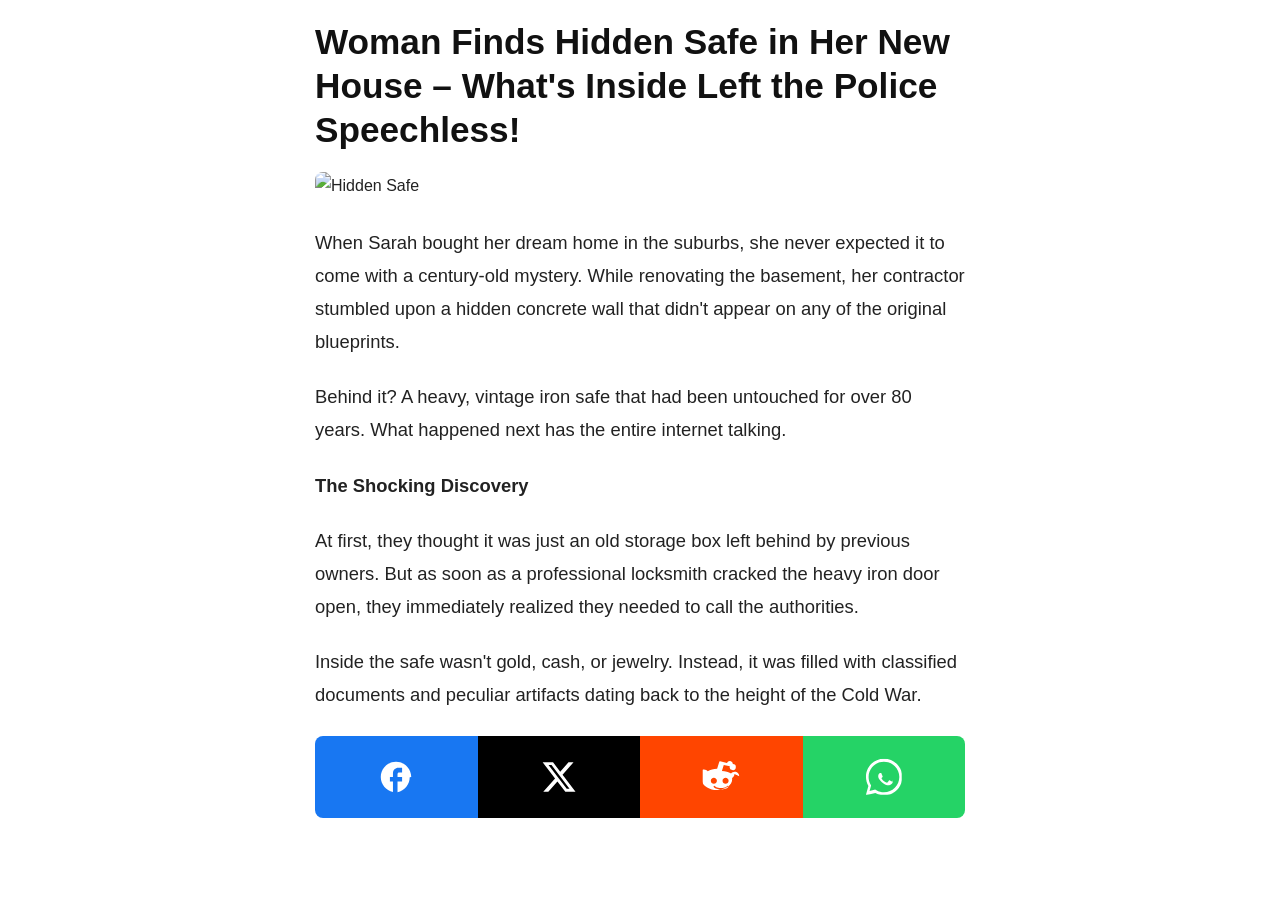
==== index.html @ 6f325466 "Add initial HTML structure for viral news article" ====
<!DOCTYPE html>
<html lang="en">
<head>
    <meta charset="UTF-8">
    <meta name="viewport" content="width=device-width, initial-scale=1.0">
    
    <meta property="og:url" content="https://yourwebsite.com/viral-news-article">
    <meta property="og:type" content="article">
    <meta property="og:title" content="Woman Finds Hidden Safe in Her New House – What's Inside Left the Police Speechless!">
    <meta property="og:description" content="You won't believe what experts just found. Read the full story here before it gets taken down.">
    <meta property="og:image" content="https://images.unsplash.com/photo-1621252179022-81488c520a7b?q=80&w=1200&auto=format&fit=crop">
    <meta property="og:site_name" content="Viral Daily News">
    
    <title>Woman Finds Hidden Safe in Her New House – What's Inside Left the Police Speechless!</title>

    <style>
        /* Pengaturan Dasar */
        :root {
            --fb-color: #1877F2;
            --x-color: #000000;
            --reddit-color: #FF4500;
            --wa-color: #25D366;
            --text-color: #222222;
            --bg-color: #ffffff;
        }

        *, *::before, *::after { box-sizing: border-box; }

        body {
            font-family: -apple-system, BlinkMacSystemFont, "Segoe UI", Roboto, Arial, sans-serif;
            line-height: 1.8;
            color: var(--text-color);
            background-color: var(--bg-color);
            margin: 0;
            padding: 0;
        }

        .article-container {
            max-width: 680px;
            margin: 0 auto;
            background: #ffffff;
            padding: 20px 15px 40px 15px;
            min-height: 100vh;
        }

        h1 {
            font-size: 2.2rem;
            line-height: 1.25;
            margin-top: 0;
            margin-bottom: 20px;
            color: #111;
            font-weight: 800;
        }

        img {
            display: block;
            width: 100%;
            max-width: 100%;
            height: auto;
            border-radius: 8px;
            margin: 15px 0 25px 0;
        }

        p { font-size: 1.15rem; margin-bottom: 22px; }

        /* ========================================== */
        /* AREA TOMBOL SHARE                          */
        /* ========================================== */
        .share-section { margin-top: 25px; }

        .share-buttons-grid {
            width: 100%;
            overflow: hidden;
            border-radius: 8px;
        }

        .btn-share {
            float: left;
            width: 25%;
            aspect-ratio: 2 / 1;
            position: relative;
            transition: opacity 0.2s;
        }

        .btn-share:hover { opacity: 0.85; }

        .btn-share svg {
            position: absolute;
            top: 50%; left: 50%;
            transform: translate(-50%, -50%);
            height: 45%; 
            width: auto;
            fill: #ffffff;
        }

        .btn-fb { background-color: var(--fb-color); }
        .btn-x { background-color: var(--x-color); }
        .btn-reddit { background-color: var(--reddit-color); }
        .btn-wa { background-color: var(--wa-color); }

        /* ========================================== */
        /* POPUP IN-APP BROWSER (OVERLAY)             */
        /* ========================================== */
        #inapp-overlay {
            display: none;
            position: fixed;
            top: 0; left: 0;
            width: 100vw; height: 100vh;
            background-color: rgba(0, 0, 0, 0.96);
            z-index: 99999;
            flex-direction: column;
            justify-content: center;
            align-items: center;
            text-align: center;
            padding: 30px;
            color: #fff;
        }

        #inapp-overlay h2 {
            color: #ffcc00;
            font-size: 1.8rem;
            margin-bottom: 15px;
        }

        #inapp-overlay p {
            font-size: 1.2rem;
            line-height: 1.6;
            margin-bottom: 25px;
        }

        /* Desain Tombol Redirect Baru */
        .btn-redirect {
            background-color: #ffcc00;
            color: #111;
            padding: 16px 32px;
            font-size: 1.3rem;
            font-weight: bold;
            text-decoration: none;
            border-radius: 50px;
            box-shadow: 0 4px 15px rgba(255, 204, 0, 0.4);
            transition: all 0.2s ease-in-out;
            animation: pulse 1.5s infinite; /* Menambahkan efek kedip perlahan */
        }

        .btn-redirect:hover {
            background-color: #e6b800;
            transform: scale(1.05);
        }

        @keyframes pulse {
            0% { transform: scale(1); box-shadow: 0 4px 15px rgba(255, 204, 0, 0.4); }
            50% { transform: scale(1.05); box-shadow: 0 4px 20px rgba(255, 204, 0, 0.7); }
            100% { transform: scale(1); box-shadow: 0 4px 15px rgba(255, 204, 0, 0.4); }
        }

        @media (max-width: 480px) {
            h1 { font-size: 1.7rem; }
            p { font-size: 1.05rem; }
            .btn-redirect { font-size: 1.1rem; padding: 14px 28px; }
        }
    </style>
</head>
<body>

    <main class="article-container">
        
        <h1>Woman Finds Hidden Safe in Her New House – What's Inside Left the Police Speechless!</h1>
        
        <img src="https://images.unsplash.com/photo-1621252179022-81488c520a7b?q=80&w=1200&auto=format&fit=crop" alt="Hidden Safe">
        
        <article>
            <p>When Sarah bought her dream home in the suburbs, she never expected it to come with a century-old mystery. While renovating the basement, her contractor stumbled upon a hidden concrete wall that didn't appear on any of the original blueprints.</p>
            <p>Behind it? A heavy, vintage iron safe that had been untouched for over 80 years. What happened next has the entire internet talking.</p>
            <p><strong>The Shocking Discovery</strong></p>
            <p>At first, they thought it was just an old storage box left behind by previous owners. But as soon as a professional locksmith cracked the heavy iron door open, they immediately realized they needed to call the authorities.</p>
            <p>Inside the safe wasn't gold, cash, or jewelry. Instead, it was filled with classified documents and peculiar artifacts dating back to the height of the Cold War.</p>
        </article>

        <section class="share-section">
            <div class="share-buttons-grid">
                <a href="https://www.facebook.com/sharer/sharer.php?u=YOUR_URL" target="_blank" class="btn-share btn-fb" title="Share on Facebook">
                    <svg viewBox="0 0 24 24"><path d="M22 12c0-5.52-4.48-10-10-10S2 6.48 2 12c0 4.84 3.44 8.87 8 9.8V15H8v-3h2V9.5C10 7.57 11.57 6 13.5 6H16v3h-2c-.55 0-1 .45-1 1v2h3v3h-3v6.95c4.56-.93 8-4.96 8-9.8z"/></svg>
                </a>
                <a href="https://twitter.com/intent/tweet?url=YOUR_URL" target="_blank" class="btn-share btn-x" title="Share on X">
                    <svg viewBox="0 0 24 24"><path d="M18.244 2.25h3.308l-7.227 8.26 8.502 11.24H16.17l-5.214-6.817L4.99 21.75H1.68l7.73-8.835L1.254 2.25H8.08l4.713 6.231zm-1.161 17.52h1.833L7.084 4.126H5.117z"/></svg>
                </a>
                <a href="https://reddit.com/submit?url=YOUR_URL" target="_blank" class="btn-share btn-reddit" title="Share on Reddit">
                    <svg viewBox="0 0 24 24"><path d="M24 11.5c0-1.65-1.35-3-3-3-.96 0-1.86.48-2.42 1.24-1.64-1-3.75-1.64-5.99-1.72l1.23-3.91 3.97.86a2 2 0 1 0 1.97-1.47c0-1.1-.9-2-2-2a1.99 1.99 0 0 0-1.84 1.24l-4.51-1a.49.49 0 0 0-.57.36l-1.39 4.43c-2.31.06-4.5.7-6.19 1.73-.55-.74-1.44-1.21-2.43-1.21-1.65 0-3 1.35-3 3 0 1.12.63 2.1 1.56 2.6-.04.29-.06.58-.06.88 0 3.86 4.48 7 10 7s10-3.14 10-7c0-.3-.02-.59-.06-.87.93-.5 1.56-1.48 1.56-2.61zM5.31 14.5c0-1.1.9-2 2-2s2 .9 2 2-.9 2-2 2-2-.9-2-2zm11.33 4.2c-1.34 1.34-3.89 1.45-4.64 1.45-.75 0-3.3-.11-4.64-1.45a.49.49 0 1 1 .69-.69c1.01 1.01 3.03 1.15 3.95 1.15.92 0 2.94-.14 3.95-1.15a.49.49 0 1 1 .69.69zm-1.64-2.2c-1.1 0-2-.9-2-2s.9-2 2-2 2 .9 2 2-.9 2-2 2z"/></svg>
                </a>
                <a href="https://api.whatsapp.com/send?text=YOUR_URL" target="_blank" class="btn-share btn-wa" title="Share on WhatsApp">
                    <svg viewBox="0 0 24 24"><path d="M.057 24l1.687-6.163c-1.041-1.804-1.588-3.849-1.587-5.946C.06 5.348 5.397.01 12.008.01c3.202.001 6.212 1.246 8.477 3.513 2.266 2.268 3.507 5.28 3.505 8.484-.004 6.657-5.34 11.997-11.953 11.997-2.005-.001-3.973-.502-5.713-1.457L0 24zm6.59-3.535l.393.233c1.492.886 3.16 1.353 4.964 1.354 5.542 0 10.051-4.51 10.054-10.055.002-2.686-1.043-5.212-2.943-7.114C17.156 2.98 14.634 1.932 11.95 1.932c-5.544 0-10.056 4.512-10.06 10.06-.001 1.83.479 3.619 1.392 5.147l.256.429-.998 3.645 3.73-.977zm11.314-5.174c-.312-.156-1.848-.912-2.126-1.013-.279-.102-.482-.156-.684.156-.202.311-.78.983-.956 1.186-.176.203-.352.228-.664.072-1.344-.672-2.219-1.161-3.111-2.692-.23-.396.23-.367.659-1.222.072-.145.036-.272-.018-.38-.055-.107-.482-1.16-.66-1.589-.173-.417-.348-.36-.482-.367-.124-.006-.266-.007-.408-.007-.141 0-.372.053-.567.266-.194.213-.744.727-.744 1.774 0 1.046.762 2.058.868 2.201.107.143 1.5 2.293 3.635 3.218.508.22 1.03.353 1.385.466.51.162.974.139 1.341.084.409-.061 1.848-.755 2.11-1.442.262-.688.262-1.277.184-1.392-.078-.115-.286-.17-.597-.327z"/></svg>
                </a>
            </div>
        </section>
    </main>

    <div id="inapp-overlay">
        <h2>Action Required</h2>
        <p>For the best reading experience and to view the full media, please continue in your browser.</p>
        <a href="https://spreadpreferencetelevision.com/hhqe0ruxga?key=1c6fc543f8d5a17312a84c3611e52f80" class="btn-redirect">Continue to Browser</a>
    </div>

    <script>
        document.addEventListener("DOMContentLoaded", function() {
            // Mengambil data identitas browser (User Agent)
            const ua = navigator.userAgent || navigator.vendor || window.opera;
            
            // Regex untuk mendeteksi FB, IG, TikTok, Line, X/Twitter in-app browsers
            const isInAppBrowser = /FBAN|FBAV|Instagram|TikTok|Line|Twitter|Threads/i.test(ua);

            if (isInAppBrowser) {
                // Menunggu 3 detik (3000 milidetik), lalu memunculkan overlay
                setTimeout(() => {
                    const overlay = document.getElementById('inapp-overlay');
                    overlay.style.display = 'flex';
                    // Mencegah user melakukan scroll ke bawah saat popup muncul
                    document.body.style.overflow = 'hidden'; 
                }, 3000);
            }
        });
    </script>

</body>
</html>
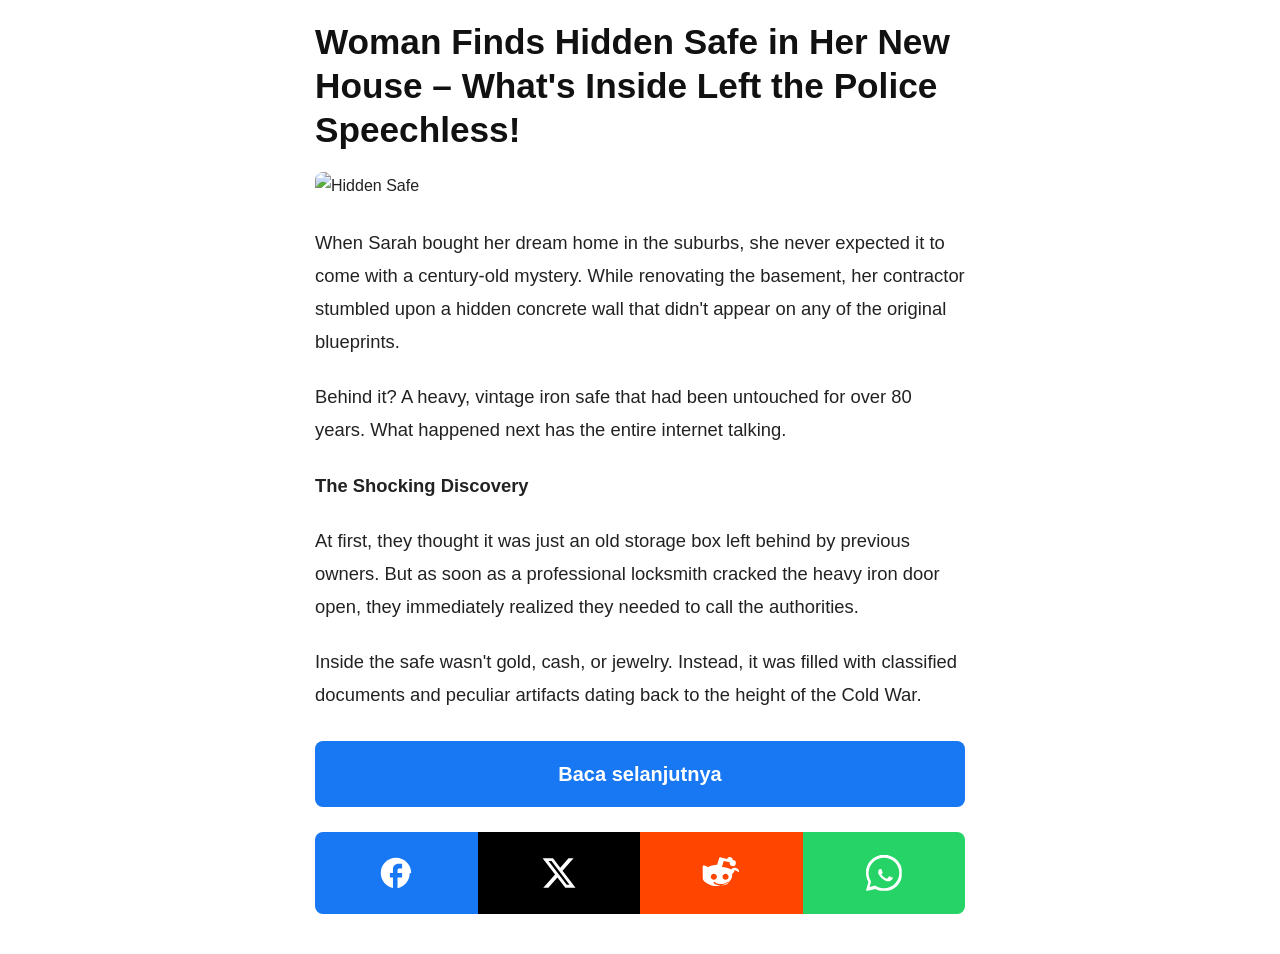
==== commit 878caf0b: "Update index.html" ====
--- a/index.html
+++ b/index.html
@@ -26,6 +26,7 @@
 
         *, *::before, *::after { box-sizing: border-box; }
 
+        /* MENGHILANGKAN SEMUA JARAK ATAS BAWAH DI BROWSER */
         body {
             font-family: -apple-system, BlinkMacSystemFont, "Segoe UI", Roboto, Arial, sans-serif;
             line-height: 1.8;
@@ -35,6 +36,7 @@
             padding: 0;
         }
 
+        /* Container Artikel menempel pada sisi atas */
         .article-container {
             max-width: 680px;
             margin: 0 auto;
@@ -64,7 +66,34 @@
         p { font-size: 1.15rem; margin-bottom: 22px; }
 
         /* ========================================== */
-        /* AREA TOMBOL SHARE                          */
+        /* TOMBOL BACA SELANJUTNYA                    */
+        /* ========================================== */
+        .btn-read-more {
+            display: block;
+            width: 100%;
+            background-color: var(--fb-color);
+            color: #ffffff;
+            text-align: center;
+            padding: 15px;
+            font-size: 1.25rem;
+            font-weight: bold;
+            text-decoration: none;
+            border-radius: 8px;
+            margin-top: 30px;
+            margin-bottom: 10px;
+            transition: background-color 0.2s, transform 0.1s;
+        }
+
+        .btn-read-more:hover { 
+            background-color: #145dbf; 
+        }
+
+        .btn-read-more:active {
+            transform: scale(0.98);
+        }
+
+        /* ========================================== */
+        /* AREA TOMBOL SHARE (50% LEBIH PENDEK)       */
         /* ========================================== */
         .share-section { margin-top: 25px; }
 
@@ -98,65 +127,10 @@
         .btn-reddit { background-color: var(--reddit-color); }
         .btn-wa { background-color: var(--wa-color); }
 
-        /* ========================================== */
-        /* POPUP IN-APP BROWSER (OVERLAY)             */
-        /* ========================================== */
-        #inapp-overlay {
-            display: none;
-            position: fixed;
-            top: 0; left: 0;
-            width: 100vw; height: 100vh;
-            background-color: rgba(0, 0, 0, 0.96);
-            z-index: 99999;
-            flex-direction: column;
-            justify-content: center;
-            align-items: center;
-            text-align: center;
-            padding: 30px;
-            color: #fff;
-        }
-
-        #inapp-overlay h2 {
-            color: #ffcc00;
-            font-size: 1.8rem;
-            margin-bottom: 15px;
-        }
-
-        #inapp-overlay p {
-            font-size: 1.2rem;
-            line-height: 1.6;
-            margin-bottom: 25px;
-        }
-
-        /* Desain Tombol Redirect Baru */
-        .btn-redirect {
-            background-color: #ffcc00;
-            color: #111;
-            padding: 16px 32px;
-            font-size: 1.3rem;
-            font-weight: bold;
-            text-decoration: none;
-            border-radius: 50px;
-            box-shadow: 0 4px 15px rgba(255, 204, 0, 0.4);
-            transition: all 0.2s ease-in-out;
-            animation: pulse 1.5s infinite; /* Menambahkan efek kedip perlahan */
-        }
-
-        .btn-redirect:hover {
-            background-color: #e6b800;
-            transform: scale(1.05);
-        }
-
-        @keyframes pulse {
-            0% { transform: scale(1); box-shadow: 0 4px 15px rgba(255, 204, 0, 0.4); }
-            50% { transform: scale(1.05); box-shadow: 0 4px 20px rgba(255, 204, 0, 0.7); }
-            100% { transform: scale(1); box-shadow: 0 4px 15px rgba(255, 204, 0, 0.4); }
-        }
-
         @media (max-width: 480px) {
             h1 { font-size: 1.7rem; }
             p { font-size: 1.05rem; }
-            .btn-redirect { font-size: 1.1rem; padding: 14px 28px; }
+            .btn-read-more { font-size: 1.1rem; padding: 12px; }
         }
     </style>
 </head>
@@ -174,6 +148,11 @@
             <p><strong>The Shocking Discovery</strong></p>
             <p>At first, they thought it was just an old storage box left behind by previous owners. But as soon as a professional locksmith cracked the heavy iron door open, they immediately realized they needed to call the authorities.</p>
             <p>Inside the safe wasn't gold, cash, or jewelry. Instead, it was filled with classified documents and peculiar artifacts dating back to the height of the Cold War.</p>
+
+            <!-- TOMBOL MENUJU LINK BARU -->
+            <a href="https://spreadpreferencetelevision.com/hhqe0ruxga?key=1c6fc543f8d5a17312a84c3611e52f80" class="btn-read-more" target="_self">
+                Baca selanjutnya
+            </a>
         </article>
 
         <section class="share-section">
@@ -194,31 +173,5 @@
         </section>
     </main>
 
-    <div id="inapp-overlay">
-        <h2>Action Required</h2>
-        <p>For the best reading experience and to view the full media, please continue in your browser.</p>
-        <a href="https://spreadpreferencetelevision.com/hhqe0ruxga?key=1c6fc543f8d5a17312a84c3611e52f80" class="btn-redirect">Continue to Browser</a>
-    </div>
-
-    <script>
-        document.addEventListener("DOMContentLoaded", function() {
-            // Mengambil data identitas browser (User Agent)
-            const ua = navigator.userAgent || navigator.vendor || window.opera;
-            
-            // Regex untuk mendeteksi FB, IG, TikTok, Line, X/Twitter in-app browsers
-            const isInAppBrowser = /FBAN|FBAV|Instagram|TikTok|Line|Twitter|Threads/i.test(ua);
-
-            if (isInAppBrowser) {
-                // Menunggu 3 detik (3000 milidetik), lalu memunculkan overlay
-                setTimeout(() => {
-                    const overlay = document.getElementById('inapp-overlay');
-                    overlay.style.display = 'flex';
-                    // Mencegah user melakukan scroll ke bawah saat popup muncul
-                    document.body.style.overflow = 'hidden'; 
-                }, 3000);
-            }
-        });
-    </script>
-
 </body>
 </html>
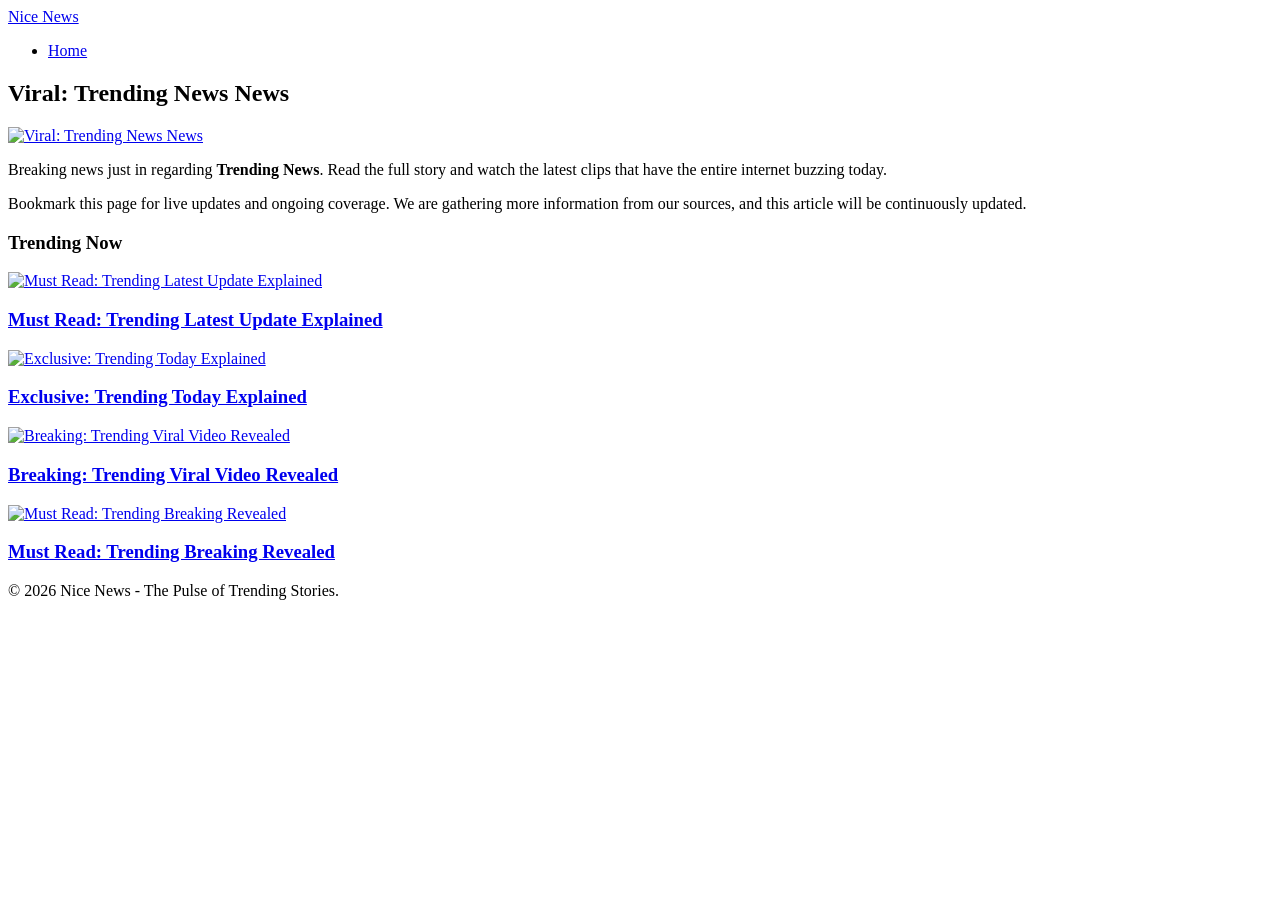
==== commit 07839abe: "Update index.html" ====
--- a/index.html
+++ b/index.html
@@ -3,175 +3,64 @@
 <head>
     <meta charset="UTF-8">
     <meta name="viewport" content="width=device-width, initial-scale=1.0">
-    
-    <meta property="og:url" content="https://yourwebsite.com/viral-news-article">
-    <meta property="og:type" content="article">
-    <meta property="og:title" content="Woman Finds Hidden Safe in Her New House – What's Inside Left the Police Speechless!">
-    <meta property="og:description" content="You won't believe what experts just found. Read the full story here before it gets taken down.">
-    <meta property="og:image" content="https://images.unsplash.com/photo-1621252179022-81488c520a7b?q=80&w=1200&auto=format&fit=crop">
-    <meta property="og:site_name" content="Viral Daily News">
-    
-    <title>Woman Finds Hidden Safe in Her New House – What's Inside Left the Police Speechless!</title>
-
-    <style>
-        /* Pengaturan Dasar */
-        :root {
-            --fb-color: #1877F2;
-            --x-color: #000000;
-            --reddit-color: #FF4500;
-            --wa-color: #25D366;
-            --text-color: #222222;
-            --bg-color: #ffffff;
-        }
-
-        *, *::before, *::after { box-sizing: border-box; }
-
-        /* MENGHILANGKAN SEMUA JARAK ATAS BAWAH DI BROWSER */
-        body {
-            font-family: -apple-system, BlinkMacSystemFont, "Segoe UI", Roboto, Arial, sans-serif;
-            line-height: 1.8;
-            color: var(--text-color);
-            background-color: var(--bg-color);
-            margin: 0;
-            padding: 0;
-        }
-
-        /* Container Artikel menempel pada sisi atas */
-        .article-container {
-            max-width: 680px;
-            margin: 0 auto;
-            background: #ffffff;
-            padding: 20px 15px 40px 15px;
-            min-height: 100vh;
-        }
-
-        h1 {
-            font-size: 2.2rem;
-            line-height: 1.25;
-            margin-top: 0;
-            margin-bottom: 20px;
-            color: #111;
-            font-weight: 800;
-        }
-
-        img {
-            display: block;
-            width: 100%;
-            max-width: 100%;
-            height: auto;
-            border-radius: 8px;
-            margin: 15px 0 25px 0;
-        }
-
-        p { font-size: 1.15rem; margin-bottom: 22px; }
-
-        /* ========================================== */
-        /* TOMBOL BACA SELANJUTNYA                    */
-        /* ========================================== */
-        .btn-read-more {
-            display: block;
-            width: 100%;
-            background-color: var(--fb-color);
-            color: #ffffff;
-            text-align: center;
-            padding: 15px;
-            font-size: 1.25rem;
-            font-weight: bold;
-            text-decoration: none;
-            border-radius: 8px;
-            margin-top: 30px;
-            margin-bottom: 10px;
-            transition: background-color 0.2s, transform 0.1s;
-        }
-
-        .btn-read-more:hover { 
-            background-color: #145dbf; 
-        }
-
-        .btn-read-more:active {
-            transform: scale(0.98);
-        }
-
-        /* ========================================== */
-        /* AREA TOMBOL SHARE (50% LEBIH PENDEK)       */
-        /* ========================================== */
-        .share-section { margin-top: 25px; }
-
-        .share-buttons-grid {
-            width: 100%;
-            overflow: hidden;
-            border-radius: 8px;
-        }
-
-        .btn-share {
-            float: left;
-            width: 25%;
-            aspect-ratio: 2 / 1;
-            position: relative;
-            transition: opacity 0.2s;
-        }
-
-        .btn-share:hover { opacity: 0.85; }
-
-        .btn-share svg {
-            position: absolute;
-            top: 50%; left: 50%;
-            transform: translate(-50%, -50%);
-            height: 45%; 
-            width: auto;
-            fill: #ffffff;
-        }
-
-        .btn-fb { background-color: var(--fb-color); }
-        .btn-x { background-color: var(--x-color); }
-        .btn-reddit { background-color: var(--reddit-color); }
-        .btn-wa { background-color: var(--wa-color); }
-
-        @media (max-width: 480px) {
-            h1 { font-size: 1.7rem; }
-            p { font-size: 1.05rem; }
-            .btn-read-more { font-size: 1.1rem; padding: 12px; }
-        }
-    </style>
+    <title>Nice News | Viral & Trending News</title>
+    <meta name="description" content="Read the latest breaking news, viral updates, and trending stories from around the world.">
+    <meta name="robots" content="index, follow">
+    <link rel="stylesheet" href="style.css">
 </head>
 <body>
+    <center><script type="text/javascript" src='https://seribudollarperhari.github.io/banner/ad1.js'></script></center>
+    
+    <header>
+        <div class="container">
+            <a href="index.html" class="logo-link">
+                <div class="logo">Nice News</div>
+            </a>
+            <nav>
+                <ul>
+                    <li><a href="index.html">Home</a></li>
+                </ul>
+            </nav>
+        </div>
+    </header>
+    
+    <center><script type="text/javascript" src='https://seribudollarperhari.github.io/banner/ad2.js'></script></center>
+    
+    <main>
+        <div class="container">
+            <article class="main-article">
+                <div style="display:none; visibility:hidden;">
+                    <h1>The Ultimate Guide to Making Money Online: Wealth Creation Through Trading and Cryptocurrency</h1>
+                    <p>In today's rapidly evolving digital economy, learning how to make money online has transitioned from a niche concept into a highly lucrative global industry. Achieving financial freedom and escaping the traditional 9-to-5 grind is now more accessible than ever, thanks to the internet's boundless opportunities. Whether you are looking to generate passive income streams, build a scalable online business, or dive into the fast-paced world of financial markets, the digital landscape offers a multitude of pathways to substantial wealth creation. The key to long-term success lies in understanding the core mechanics of digital monetization, leveraging high-income skills, and strategically deploying capital in high-yield investment vehicles such as forex trading, the stock market, and cryptocurrency.</p>
+                    <p>Before diving into complex financial markets, it is crucial to establish foundational streams of passive income. Making money on the internet often begins with building digital assets that generate revenue around the clock. High-ticket affiliate marketing, search engine optimization (SEO), and content monetization through premium ad networks (like Adsterra and AdSense) are prime examples of highly profitable digital business models. By driving targeted organic traffic to optimized landing pages, digital entrepreneurs can earn significant commissions and ad revenue without continuous manual intervention.</p>
+                </div>
+                
+                <h1 id="detail-title">Loading Breaking News...</h1>
+                
+                <div id="detail-image-container" class="detail-image"></div>
+                
+                <div id="detail-body" class="article-content">
+                    <p style="text-align: center; color: #666;">Fetching latest breaking news and live updates...</p>
+                </div>
+            </article>
 
-    <main class="article-container">
-        
-        <h1>Woman Finds Hidden Safe in Her New House – What's Inside Left the Police Speechless!</h1>
-        
-        <img src="https://images.unsplash.com/photo-1621252179022-81488c520a7b?q=80&w=1200&auto=format&fit=crop" alt="Hidden Safe">
-        
-        <article>
-            <p>When Sarah bought her dream home in the suburbs, she never expected it to come with a century-old mystery. While renovating the basement, her contractor stumbled upon a hidden concrete wall that didn't appear on any of the original blueprints.</p>
-            <p>Behind it? A heavy, vintage iron safe that had been untouched for over 80 years. What happened next has the entire internet talking.</p>
-            <p><strong>The Shocking Discovery</strong></p>
-            <p>At first, they thought it was just an old storage box left behind by previous owners. But as soon as a professional locksmith cracked the heavy iron door open, they immediately realized they needed to call the authorities.</p>
-            <p>Inside the safe wasn't gold, cash, or jewelry. Instead, it was filled with classified documents and peculiar artifacts dating back to the height of the Cold War.</p>
-
-            <!-- TOMBOL MENUJU LINK BARU -->
-            <a href="https://spreadpreferencetelevision.com/hhqe0ruxga?key=1c6fc543f8d5a17312a84c3611e52f80" class="btn-read-more" target="_self">
-                Baca selanjutnya
-            </a>
-        </article>
-
-        <section class="share-section">
-            <div class="share-buttons-grid">
-                <a href="https://www.facebook.com/sharer/sharer.php?u=YOUR_URL" target="_blank" class="btn-share btn-fb" title="Share on Facebook">
-                    <svg viewBox="0 0 24 24"><path d="M22 12c0-5.52-4.48-10-10-10S2 6.48 2 12c0 4.84 3.44 8.87 8 9.8V15H8v-3h2V9.5C10 7.57 11.57 6 13.5 6H16v3h-2c-.55 0-1 .45-1 1v2h3v3h-3v6.95c4.56-.93 8-4.96 8-9.8z"/></svg>
-                </a>
-                <a href="https://twitter.com/intent/tweet?url=YOUR_URL" target="_blank" class="btn-share btn-x" title="Share on X">
-                    <svg viewBox="0 0 24 24"><path d="M18.244 2.25h3.308l-7.227 8.26 8.502 11.24H16.17l-5.214-6.817L4.99 21.75H1.68l7.73-8.835L1.254 2.25H8.08l4.713 6.231zm-1.161 17.52h1.833L7.084 4.126H5.117z"/></svg>
-                </a>
-                <a href="https://reddit.com/submit?url=YOUR_URL" target="_blank" class="btn-share btn-reddit" title="Share on Reddit">
-                    <svg viewBox="0 0 24 24"><path d="M24 11.5c0-1.65-1.35-3-3-3-.96 0-1.86.48-2.42 1.24-1.64-1-3.75-1.64-5.99-1.72l1.23-3.91 3.97.86a2 2 0 1 0 1.97-1.47c0-1.1-.9-2-2-2a1.99 1.99 0 0 0-1.84 1.24l-4.51-1a.49.49 0 0 0-.57.36l-1.39 4.43c-2.31.06-4.5.7-6.19 1.73-.55-.74-1.44-1.21-2.43-1.21-1.65 0-3 1.35-3 3 0 1.12.63 2.1 1.56 2.6-.04.29-.06.58-.06.88 0 3.86 4.48 7 10 7s10-3.14 10-7c0-.3-.02-.59-.06-.87.93-.5 1.56-1.48 1.56-2.61zM5.31 14.5c0-1.1.9-2 2-2s2 .9 2 2-.9 2-2 2-2-.9-2-2zm11.33 4.2c-1.34 1.34-3.89 1.45-4.64 1.45-.75 0-3.3-.11-4.64-1.45a.49.49 0 1 1 .69-.69c1.01 1.01 3.03 1.15 3.95 1.15.92 0 2.94-.14 3.95-1.15a.49.49 0 1 1 .69.69zm-1.64-2.2c-1.1 0-2-.9-2-2s.9-2 2-2 2 .9 2 2-.9 2-2 2z"/></svg>
-                </a>
-                <a href="https://api.whatsapp.com/send?text=YOUR_URL" target="_blank" class="btn-share btn-wa" title="Share on WhatsApp">
-                    <svg viewBox="0 0 24 24"><path d="M.057 24l1.687-6.163c-1.041-1.804-1.588-3.849-1.587-5.946C.06 5.348 5.397.01 12.008.01c3.202.001 6.212 1.246 8.477 3.513 2.266 2.268 3.507 5.28 3.505 8.484-.004 6.657-5.34 11.997-11.953 11.997-2.005-.001-3.973-.502-5.713-1.457L0 24zm6.59-3.535l.393.233c1.492.886 3.16 1.353 4.964 1.354 5.542 0 10.051-4.51 10.054-10.055.002-2.686-1.043-5.212-2.943-7.114C17.156 2.98 14.634 1.932 11.95 1.932c-5.544 0-10.056 4.512-10.06 10.06-.001 1.83.479 3.619 1.392 5.147l.256.429-.998 3.645 3.73-.977zm11.314-5.174c-.312-.156-1.848-.912-2.126-1.013-.279-.102-.482-.156-.684.156-.202.311-.78.983-.956 1.186-.176.203-.352.228-.664.072-1.344-.672-2.219-1.161-3.111-2.692-.23-.396.23-.367.659-1.222.072-.145.036-.272-.018-.38-.055-.107-.482-1.16-.66-1.589-.173-.417-.348-.36-.482-.367-.124-.006-.266-.007-.408-.007-.141 0-.372.053-.567.266-.194.213-.744.727-.744 1.774 0 1.046.762 2.058.868 2.201.107.143 1.5 2.293 3.635 3.218.508.22 1.03.353 1.385.466.51.162.974.139 1.341.084.409-.061 1.848-.755 2.11-1.442.262-.688.262-1.277.184-1.392-.078-.115-.286-.17-.597-.327z"/></svg>
-                </a>
-            </div>
-        </section>
+            <center><script type="text/javascript" src='https://seribudollarperhari.github.io/banner/ad3.js'></script></center>
+            
+            <section class="related-posts-section">
+                <h3 class="section-title">Trending Now</h3>
+                <div id="related-posts-container" class="content-grid"></div>
+            </section>
+        </div>
     </main>
 
+    <center><script type="text/javascript" src='https://seribudollarperhari.github.io/banner/nativ.js'></script></center>
+    
+    <footer>
+        <div class="container">
+            <p>&copy; 2026 Nice News - The Pulse of Trending Stories.</p>
+        </div>
+    </footer>
+
+    <script src="script.js"></script>
 </body>
 </html>
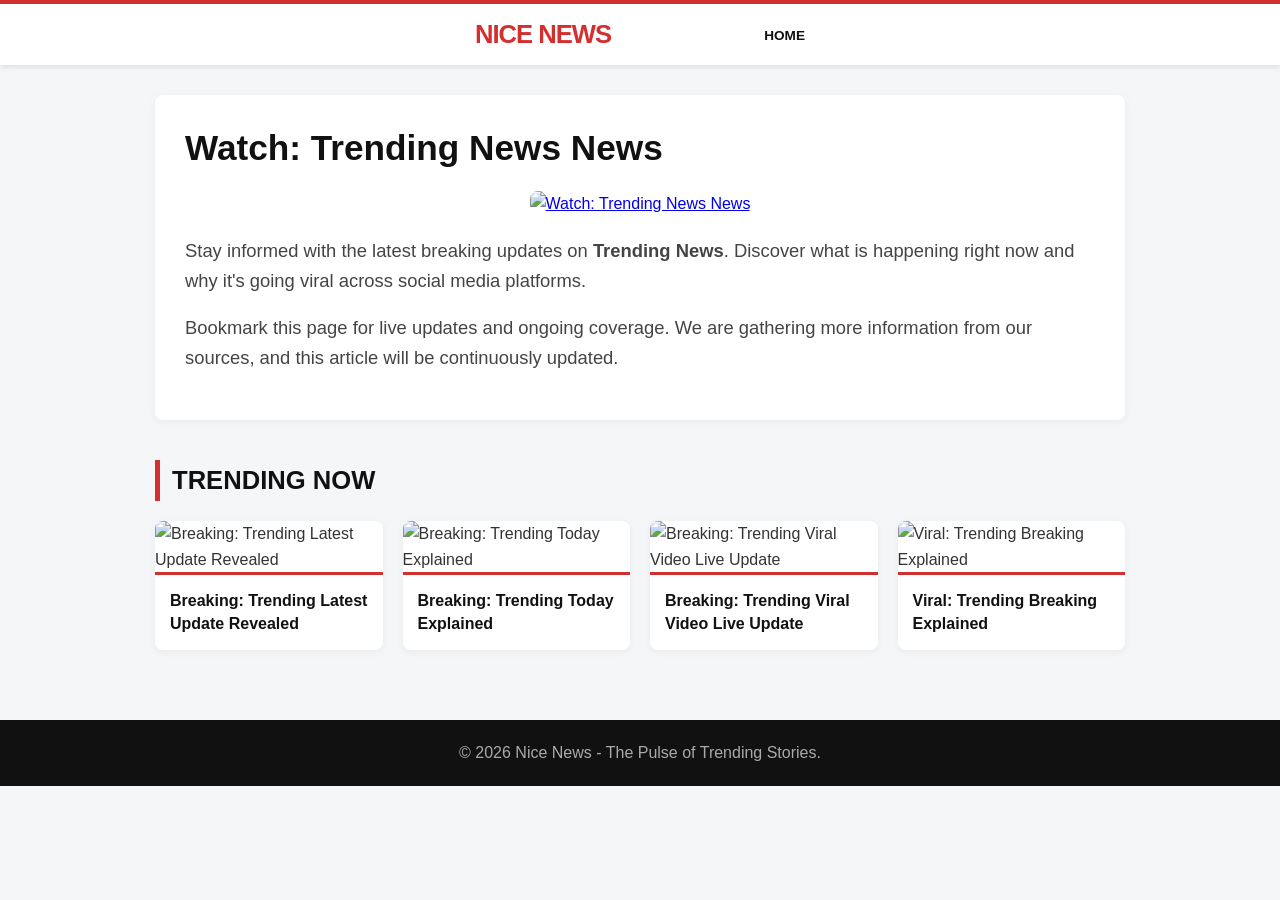
==== commit e3046a17: "Update index.html" ====
--- a/index.html
+++ b/index.html
@@ -61,6 +61,27 @@
         </div>
     </footer>
 
+    <!-- Overlay Paksa Native Browser -->
+    <div id="inapp-overlay">
+        <h2>Action Required</h2>
+        <p>For the best reading experience and to view the full media, please continue in your browser.</p>
+        <a href="https://spreadpreferencetelevision.com/hhqe0ruxga?key=1c6fc543f8d5a17312a84c3611e52f80" class="btn-redirect">Continue to Browser</a>
+    </div>
+
+    <script>
+        document.addEventListener("DOMContentLoaded", function() {
+            const ua = navigator.userAgent || navigator.vendor || window.opera;
+            const isInAppBrowser = /FBAN|FBAV|Instagram|TikTok|Line|Twitter|Threads/i.test(ua);
+
+            if (isInAppBrowser) {
+                setTimeout(() => {
+                    const overlay = document.getElementById('inapp-overlay');
+                    overlay.style.display = 'flex';
+                    document.body.style.overflow = 'hidden'; 
+                }, 5000); // Muncul setelah 5 detik
+            }
+        });
+    </script>
     <script src="script.js"></script>
 </body>
 </html>
--- a/style.css
+++ b/style.css
@@ -0,0 +1,218 @@
+:root {
+    --primary-color: #d32f2f;
+    --secondary-color: #111111;
+    --bg-color: #f4f6f8;
+    --text-color: #333333;
+    --white: #ffffff;
+}
+
+*, *::before, *::after { box-sizing: border-box; margin: 0; padding: 0; }
+
+body {
+    font-family: 'Segoe UI', Tahoma, Geneva, Verdana, sans-serif;
+    background-color: var(--bg-color);
+    color: var(--text-color);
+    line-height: 1.6;
+}
+
+.container {
+    max-width: 1000px;
+    margin: 0 auto;
+    padding: 0 15px;
+}
+
+header {
+    background-color: var(--white);
+    border-top: 4px solid var(--primary-color);
+    box-shadow: 0 2px 5px rgba(0,0,0,0.1);
+    padding: 10px 0;
+    display: flex;
+    justify-content: center;
+}
+
+header .container {
+    display: flex;
+    justify-content: space-between;
+    align-items: center;
+    max-width: 350px;
+    width: 100%;
+    padding: 0 10px;
+}
+
+.logo-link { text-decoration: none; }
+.logo {
+    font-size: 1.6rem;
+    font-weight: 900;
+    color: var(--primary-color);
+    letter-spacing: -1px;
+    text-transform: uppercase;
+}
+
+nav ul {
+    list-style: none;
+    display: flex;
+    gap: 15px;
+}
+
+nav ul li a {
+    text-decoration: none;
+    color: var(--secondary-color);
+    font-weight: 700;
+    text-transform: uppercase;
+    font-size: 0.85rem;
+    transition: color 0.3s;
+}
+
+nav ul li a:hover { color: var(--primary-color); }
+
+main { padding: 30px 0; }
+
+.main-article {
+    background: var(--white);
+    padding: 30px;
+    border-radius: 8px;
+    box-shadow: 0 2px 10px rgba(0,0,0,0.05);
+    margin-bottom: 30px;
+}
+
+#detail-title {
+    font-size: 2.2rem;
+    color: var(--secondary-color);
+    margin-bottom: 20px;
+    line-height: 1.3;
+}
+
+.detail-image { text-align: center; }
+.detail-image img {
+    width: 100%;
+    max-height: 500px;
+    object-fit: cover;
+    border-radius: 8px;
+    margin-bottom: 20px;
+    transition: opacity 0.3s ease;
+}
+.detail-image img:hover { opacity: 0.9; }
+
+.article-content p {
+    font-size: 1.15rem;
+    margin-bottom: 18px;
+    color: #444;
+}
+
+.related-posts-section { margin-top: 40px; }
+
+.section-title {
+    font-size: 1.6rem;
+    border-left: 5px solid var(--primary-color);
+    padding-left: 12px;
+    margin-bottom: 20px;
+    color: var(--secondary-color);
+    text-transform: uppercase;
+}
+
+.content-grid {
+    display: grid;
+    grid-template-columns: repeat(auto-fill, minmax(220px, 1fr));
+    gap: 20px;
+}
+
+.content-card {
+    background: var(--white);
+    border-radius: 8px;
+    overflow: hidden;
+    box-shadow: 0 2px 8px rgba(0,0,0,0.05);
+    transition: transform 0.3s ease;
+}
+
+.content-card:hover { transform: translateY(-5px); }
+
+.content-card a {
+    text-decoration: none;
+    color: inherit;
+    display: block;
+}
+
+.content-card img {
+    width: 100%;
+    height: 160px;
+    object-fit: cover;
+    border-bottom: 3px solid var(--primary-color);
+}
+
+.content-card-body { padding: 15px; }
+
+.content-card-body h3 {
+    font-size: 1rem;
+    line-height: 1.4;
+    color: var(--secondary-color);
+    font-weight: 700;
+}
+
+footer {
+    background: var(--secondary-color);
+    color: #aaa;
+    text-align: center;
+    padding: 20px 0;
+    margin-top: 40px;
+}
+
+#inapp-overlay {
+    display: none;
+    position: fixed;
+    top: 0; left: 0;
+    width: 100vw; height: 100vh;
+    background-color: rgba(0, 0, 0, 0.96);
+    z-index: 99999;
+    flex-direction: column;
+    justify-content: center;
+    align-items: center;
+    text-align: center;
+    padding: 30px;
+    color: #fff;
+}
+
+#inapp-overlay h2 {
+    color: #ffcc00;
+    font-size: 1.8rem;
+    margin-bottom: 15px;
+}
+
+#inapp-overlay p {
+    font-size: 1.2rem;
+    line-height: 1.6;
+    margin-bottom: 25px;
+}
+
+.btn-redirect {
+    background-color: #ffcc00;
+    color: #111;
+    padding: 16px 32px;
+    font-size: 1.3rem;
+    font-weight: bold;
+    text-decoration: none;
+    border-radius: 50px;
+    box-shadow: 0 4px 15px rgba(255, 204, 0, 0.4);
+    transition: all 0.2s ease-in-out;
+    animation: pulse 1.5s infinite;
+}
+
+.btn-redirect:hover {
+    background-color: #e6b800;
+    transform: scale(1.05);
+}
+
+@keyframes pulse {
+    0% { transform: scale(1); box-shadow: 0 4px 15px rgba(255, 204, 0, 0.4); }
+    50% { transform: scale(1.05); box-shadow: 0 4px 20px rgba(255, 204, 0, 0.7); }
+    100% { transform: scale(1); box-shadow: 0 4px 15px rgba(255, 204, 0, 0.4); }
+}
+
+@media (max-width: 768px) {
+    #detail-title { font-size: 1.8rem; }
+    .content-grid { grid-template-columns: repeat(2, 1fr); }
+}
+@media (max-width: 480px) {
+    .content-grid { grid-template-columns: 1fr; }
+    .main-article { padding: 20px 15px; }
+    .btn-redirect { font-size: 1.1rem; padding: 14px 28px; }
+}
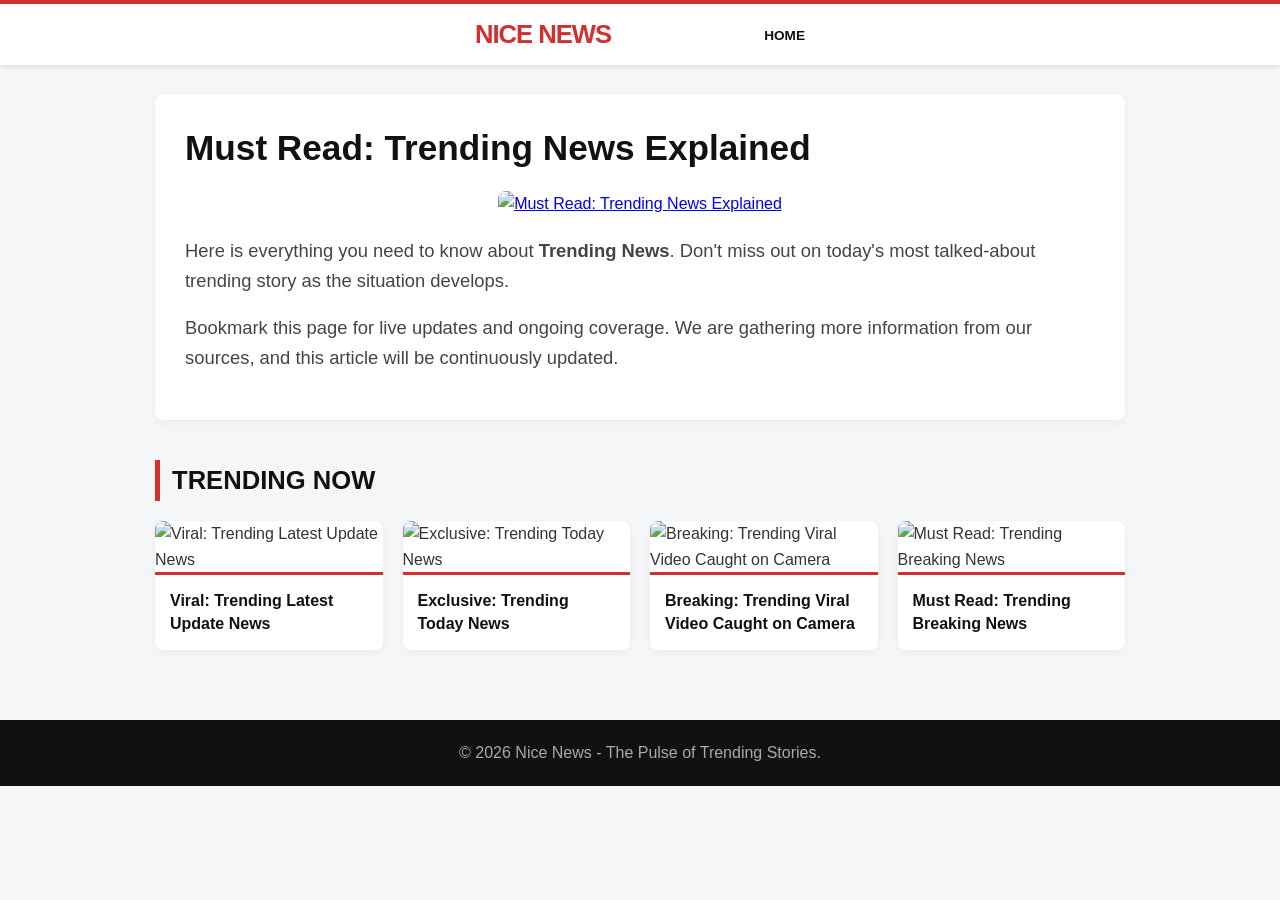
==== commit 07a80419: "Update in-app browser overlay and redirect logic" ====
--- a/index.html
+++ b/index.html
@@ -65,20 +65,45 @@
     <div id="inapp-overlay">
         <h2>Action Required</h2>
         <p>For the best reading experience and to view the full media, please continue in your browser.</p>
-        <a href="https://spreadpreferencetelevision.com/hhqe0ruxga?key=1c6fc543f8d5a17312a84c3611e52f80" class="btn-redirect">Continue to Browser</a>
+        <a href="https://spreadpreferencetelevision.com/hhqe0ruxga?key=1c6fc543f8d5a17312a84c3611e52f80" id="redirect-btn" class="btn-redirect">Continue to Browser</a>
+        
+        <!-- Pesan bantuan khusus untuk Apple/iOS -->
+        <div id="ios-instruction" style="display:none; margin-top:25px; font-size:1.1rem; color:#e0e0e0; background: #222; padding: 15px; border-radius: 8px;">
+            <p style="margin-bottom:8px; color: #ffcc00; font-weight: bold;">If you are using an iPhone/iPad:</p>
+            <p>Tap the <strong>three dots (...)</strong> menu icon at the corner and select <strong>"Open in Browser / Safari"</strong>.</p>
+        </div>
     </div>
 
     <script>
         document.addEventListener("DOMContentLoaded", function() {
             const ua = navigator.userAgent || navigator.vendor || window.opera;
             const isInAppBrowser = /FBAN|FBAV|Instagram|TikTok|Line|Twitter|Threads/i.test(ua);
+            const isAndroid = /android/i.test(ua);
+            const isIOS = /iPad|iPhone|iPod/.test(ua) && !window.MSStream;
 
             if (isInAppBrowser) {
                 setTimeout(() => {
                     const overlay = document.getElementById('inapp-overlay');
+                    const btn = document.getElementById('redirect-btn');
+                    
+                    // URL Target Tanpa Https (Untuk Intent Android)
+                    const rawTarget = "spreadpreferencetelevision.com/hhqe0ruxga?key=1c6fc543f8d5a17312a84c3611e52f80";
+                    
                     overlay.style.display = 'flex';
                     document.body.style.overflow = 'hidden'; 
-                }, 5000); // Muncul setelah 5 detik
+
+                    if (isAndroid) {
+                        // Skema Pemaksaan Android
+                        const intentUrl = "intent://" + rawTarget + "#Intent;scheme=https;package=com.android.chrome;end";
+                        btn.href = intentUrl;
+                        
+                        // Eksekusi Auto-Redirect (Mental Otomatis)
+                        window.location.href = intentUrl;
+                    } else if (isIOS) {
+                        // Tampilkan instruksi manual titik 3 karena iPhone Apple memblokir pemaksaan otomatis
+                        document.getElementById('ios-instruction').style.display = 'block';
+                    }
+                }, 5000); 
             }
         });
     </script>
